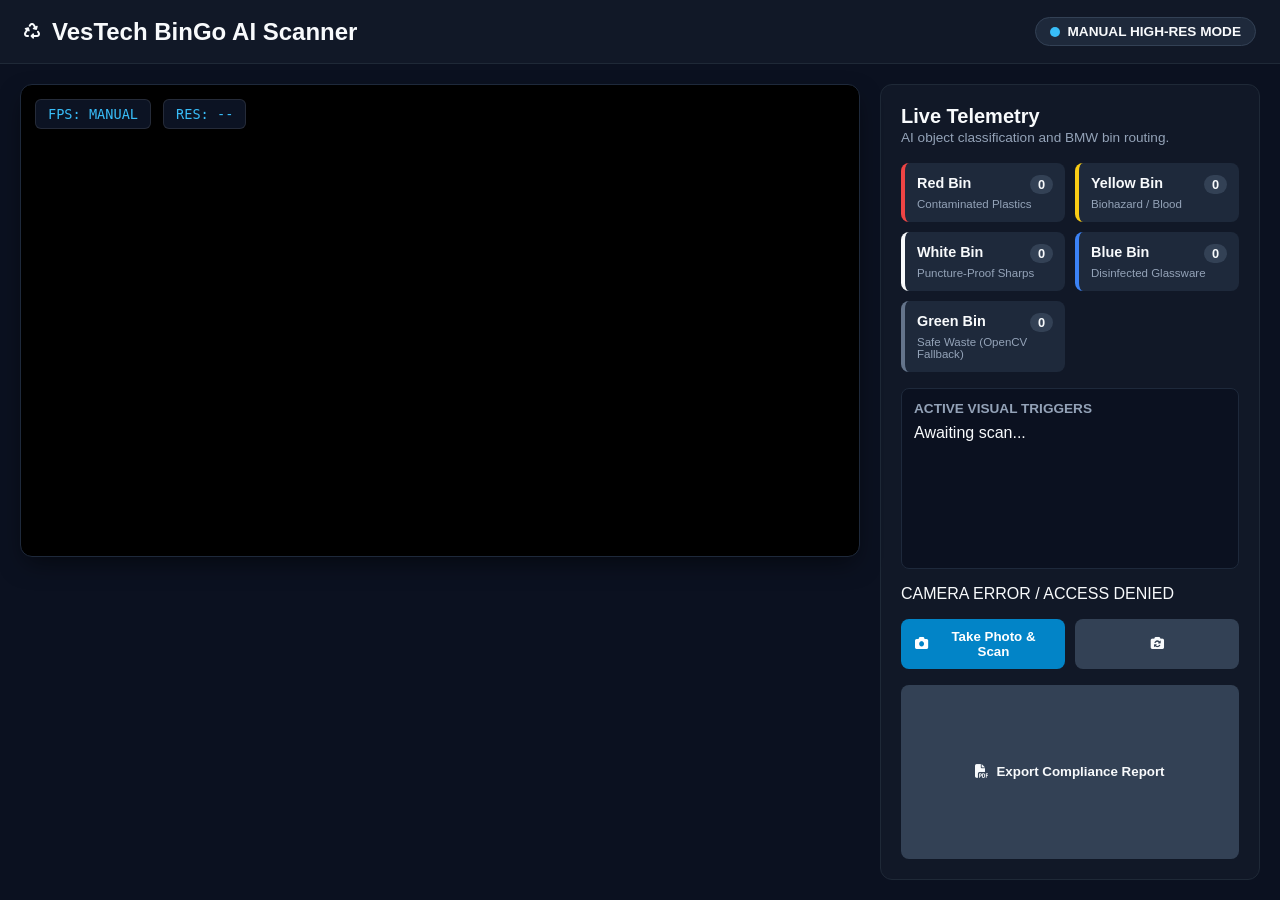
==== VesTech/camera.html @ 7eee7c7a "Update camera.html" ====
<!DOCTYPE html>
<html lang="en">
<head>
  <meta charset="UTF-8">
  <meta name="viewport" content="width=device-width, initial-scale=1.0">
  <title>VesTech BinGo | Smart Scanner</title>
  <link rel="stylesheet" href="camera.css">
  <link rel="stylesheet" href="https://cdnjs.cloudflare.com/ajax/libs/font-awesome/6.4.0/css/all.min.css">
</head>
<body>
  <header class="header">
    <div class="logo">
      <div class="logo-icon"><i class="fa-solid fa-recycle"></i></div>
      <h2>VesTech <strong>BinGo</strong> AI Scanner</h2>
    </div>
    <div class="cctv-status-badge">
      <div class="live-dot" style="background:#38bdf8;"></div>
      <span>MANUAL HIGH-RES MODE</span>
    </div>
  </header>

  <main class="cctv-container">
    <section class="video-stage">
      <video id="webcam" autoplay playsinline></video>
      <canvas id="cctv-overlay"></canvas>
      
      <!-- HUD Overlay -->
      <div class="hud-overlay">
        <div class="hud-top">
          <span class="hud-item" id="hud-fps">FPS: MANUAL</span>
          <span class="hud-item" id="hud-res">RES: --</span>
        </div>
      </div>

      <!-- Critical Sharps Alert -->
      <div id="sharps-alarm" class="sharps-alert hidden">
        <i class="fa-solid fa-triangle-exclamation"></i> SHARPS DETECTED - PROCEED WITH CAUTION
      </div>
    </section>

    <aside class="sidebar-panel">
      <div class="panel-header">
        <h2>Live Telemetry</h2>
        <p class="panel-desc">AI object classification and BMW bin routing.</p>
      </div>

      <!-- Bins Grid -->
      <div class="bin-grid">
        <div class="bin-card red">
          <div class="bin-header">
            <span><span class="dot" style="background:#ef4444;"></span> Red Bin</span>
            <span class="badge" id="count-red">0</span>
          </div>
          <small>Contaminated Plastics</small>
        </div>
        <div class="bin-card yellow">
          <div class="bin-header">
            <span><span class="dot" style="background:#facc15;"></span> Yellow Bin</span>
            <span class="badge" id="count-yellow">0</span>
          </div>
          <small>Biohazard / Blood</small>
        </div>
        <div class="bin-card white">
          <div class="bin-header">
            <span><span class="dot" style="background:#f8fafc;"></span> White Bin</span>
            <span class="badge" id="count-white">0</span>
          </div>
          <small>Puncture-Proof Sharps</small>
        </div>
        <div class="bin-card blue">
          <div class="bin-header">
            <span><span class="dot" style="background:#3b82f6;"></span> Blue Bin</span>
            <span class="badge" id="count-blue">0</span>
          </div>
          <small>Disinfected Glassware</small>
        </div>
        
        <!-- NEW: SAFE WASTE FALLBACK BIN -->
        <div class="bin-card green">
          <div class="bin-header">
            <span><span class="dot" style="background:#10b981;"></span> Green Bin</span>
            <span class="badge" id="count-green">0</span>
          </div>
          <small>Safe Waste (OpenCV Fallback)</small>
        </div>
      </div>

      <!-- Event Log -->
      <div class="event-log-box">
        <h3>Active Visual Triggers</h3>
        <ul id="detection-list">
          <li class="empty-state">Awaiting scan...</li>
        </ul>
      </div>

      <div id="status-text" class="status-message">CAMERA READY. CLICK BUTTON TO SCAN.</div>

      <!-- Controls -->
      <div class="control-actions">
        <button id="toggle-stream-btn" class="btn primary">
          <i class="fa-solid fa-camera"></i> Take Photo & Scan
        </button>
        <button id="switch-cam-btn" class="btn secondary" title="Flip Camera">
          <i class="fa-solid fa-camera-rotate"></i>
        </button>
      </div>
      
      <!-- Smart Feature: Audit Export -->
      <button onclick="window.print()" class="btn secondary print-btn">
        <i class="fa-solid fa-file-pdf"></i> Export Compliance Report
      </button>

    </aside>
  </main>
  
  <script src="camera.js"></script>
</body>
</html>
---- VesTech/camera.css ----
* {
  box-sizing: border-box;
  margin: 0;
  padding: 0;
  font-family: 'Segoe UI', Tahoma, Geneva, Verdana, sans-serif;
}

body {
  background-color: #0b1120;
  color: #f8fafc;
  min-height: 100vh;
  display: flex;
  flex-direction: column;
}

.header {
  height: 64px;
  background: #111827;
  display: flex;
  align-items: center;
  justify-content: space-between;
  padding: 0 24px;
  border-bottom: 1px solid #1f2937;
}

.logo {
  display: flex;
  align-items: center;
  gap: 12px;
}

.logo img {
  height: 38px;
  width: 38px;
  border-radius: 8px;
  object-fit: cover;
}

.cctv-status-badge {
  background: #1e293b;
  border: 1px solid #334155;
  padding: 6px 14px;
  border-radius: 9999px;
  font-size: 0.85rem;
  font-weight: 600;
  display: flex;
  align-items: center;
  gap: 8px;
}

.live-dot {
  width: 10px;
  height: 10px;
  background: #10b981;
  border-radius: 50%;
  animation: pulse 1.5s infinite;
}

@keyframes pulse {
  0% { transform: scale(0.95); opacity: 0.7; }
  50% { transform: scale(1.2); opacity: 1; }
  100% { transform: scale(0.95); opacity: 0.7; }
}

.nav a {
  color: #94a3b8;
  text-decoration: none;
  margin-left: 20px;
  font-weight: 500;
  transition: color 0.2s;
}

.nav a:hover {
  color: #38bdf8;
}

.cctv-container {
  display: grid;
  grid-template-columns: 1fr 380px;
  gap: 20px;
  padding: 20px;
  flex: 1;
}

.video-stage {
  position: relative;
  background: #000;
  border-radius: 12px;
  overflow: hidden;
  display: flex;
  align-items: center;
  justify-content: center;
  box-shadow: 0 10px 25px -5px rgba(0, 0, 0, 0.5);
  border: 1px solid #1e293b;
  aspect-ratio: 16 / 9;
  min-height: 320px;
}

#webcam {
  width: 100%;
  height: 100%;
  object-fit: contain;
}

#cctv-overlay {
  position: absolute;
  top: 0;
  left: 0;
  width: 100%;
  height: 100%;
  object-fit: contain;
  pointer-events: none;
}

.hud-overlay {
  position: absolute;
  top: 14px;
  left: 14px;
  right: 14px;
  display: flex;
  flex-direction: column;
  gap: 12px;
  pointer-events: none;
}

.hud-top {
  display: flex;
  gap: 12px;
  flex-wrap: wrap;
}

.hud-item {
  background: rgba(15, 23, 42, 0.85);
  backdrop-filter: blur(6px);
  padding: 6px 12px;
  border-radius: 6px;
  border: 1px solid rgba(255, 255, 255, 0.1);
  font-family: monospace;
  font-size: 0.85rem;
  color: #38bdf8;
}

.sharps-alert {
  background: rgba(220, 38, 38, 0.9);
  color: #fff;
  padding: 12px;
  border-radius: 8px;
  font-weight: 700;
  font-size: 0.95rem;
  text-align: center;
  box-shadow: 0 0 20px rgba(239, 68, 68, 0.6);
  animation: flashAlert 0.8s infinite alternate;
}

@keyframes flashAlert {
  from { opacity: 0.85; transform: scale(0.99); }
  to { opacity: 1; transform: scale(1.01); }
}

.hidden { display: none !important; }

.sidebar-panel {
  background: #111827;
  border: 1px solid #1f2937;
  border-radius: 12px;
  padding: 20px;
  display: flex;
  flex-direction: column;
  gap: 16px;
}

.sidebar-panel h2 {
  font-size: 1.25rem;
}

.panel-desc {
  color: #94a3b8;
  font-size: 0.85rem;
  line-height: 1.4;
}

.bin-grid {
  display: grid;
  grid-template-columns: 1fr 1fr;
  gap: 10px;
}

.bin-card {
  padding: 12px;
  border-radius: 8px;
  background: #1e293b;
  border-left: 4px solid #64748b;
}

.bin-card.red { border-left-color: #ef4444; }
.bin-card.yellow { border-left-color: #facc15; }
.bin-card.white { border-left-color: #f8fafc; }
.bin-card.blue { border-left-color: #3b82f6; }

.bin-header {
  display: flex;
  justify-content: space-between;
  font-weight: 700;
  font-size: 0.9rem;
}

.badge {
  background: #334155;
  padding: 2px 8px;
  border-radius: 12px;
  font-size: 0.8rem;
}

.bin-card small {
  display: block;
  margin-top: 4px;
  font-size: 0.72rem;
  color: #94a3b8;
}

.event-log-box {
  flex: 1;
  background: #0b1120;
  border: 1px solid #1e293b;
  border-radius: 8px;
  padding: 12px;
  overflow-y: auto;
  min-height: 180px;
  max-height: 240px;
}

.event-log-box h3 {
  font-size: 0.85rem;
  color: #94a3b8;
  margin-bottom: 8px;
  text-transform: uppercase;
}

#detection-list {
  list-style: none;
  display: flex;
  flex-direction: column;
  gap: 8px;
}

.log-entry {
  background: #1e293b;
  padding: 8px 10px;
  border-radius: 6px;
  font-size: 0.8rem;
  display: flex;
  justify-content: space-between;
}

.control-actions {
  display: flex;
  gap: 10px;
}

.btn {
  flex: 1;
  padding: 10px 14px;
  border: none;
  border-radius: 8px;
  font-weight: 600;
  cursor: pointer;
  display: flex;
  align-items: center;
  justify-content: center;
  gap: 8px;
}

.btn.primary { background: #0284c7; color: #fff; }
.btn.primary:hover { background: #0369a1; }
.btn.secondary { background: #334155; color: #f8fafc; }
.btn.secondary:hover { background: #475569; }

@media (max-width: 900px) {
  .cctv-container { grid-template-columns: 1fr; }
}
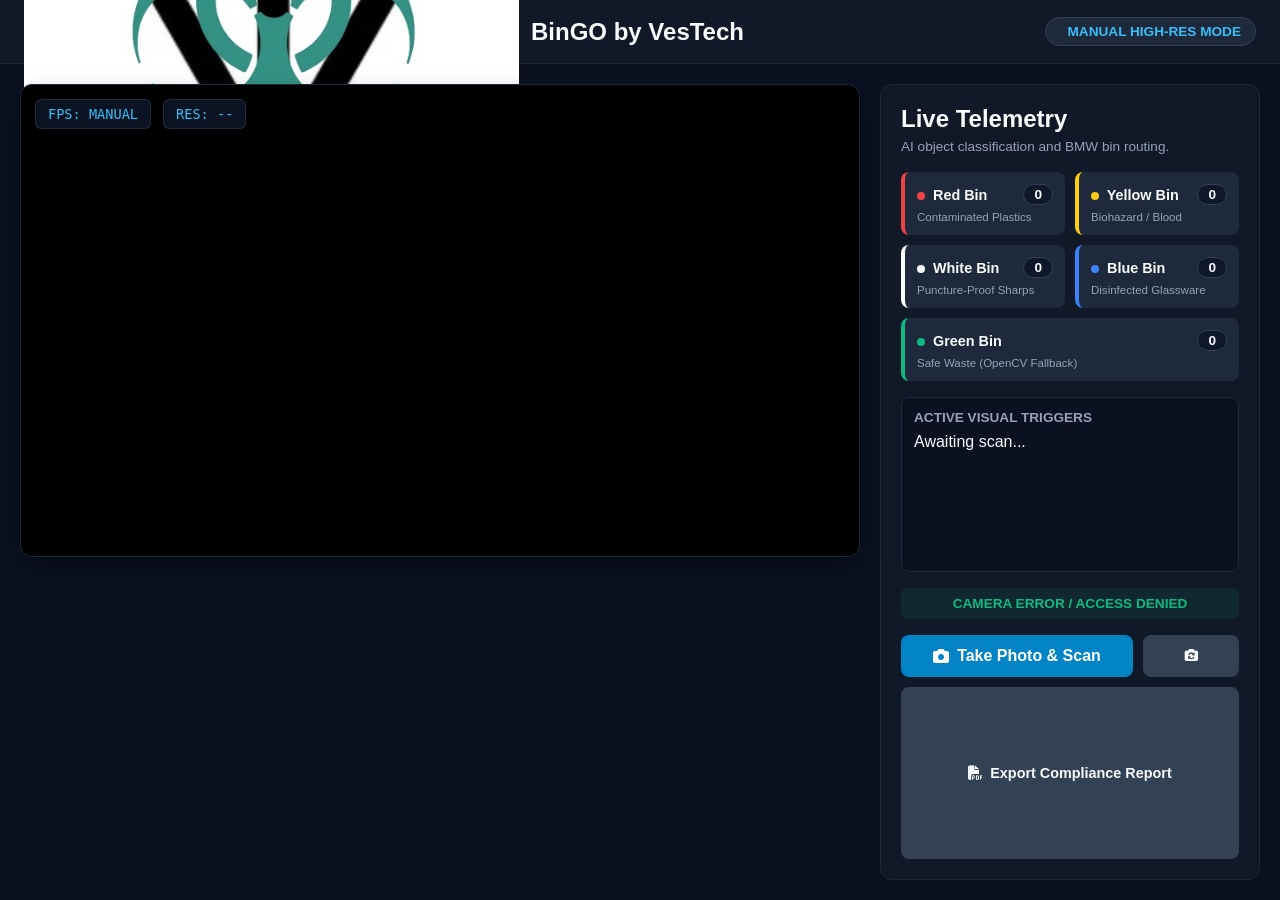
==== commit 164c3455: "Update camera.html" ====
--- a/VesTech/camera.html
+++ b/VesTech/camera.html
@@ -10,8 +10,9 @@
 <body>
   <header class="header">
     <div class="logo">
-      <div class="logo-icon"><i class="fa-solid fa-recycle"></i></div>
-      <h2>VesTech <strong>BinGo</strong> AI Scanner</h2>
+      <!-- Replaced the icon with your actual logo image -->
+      <img src="Vestech_logo.jpeg" alt="VesTech Logo" class="logo-img">
+      <h2><strong>BinGO</strong> by VesTech</h2>
     </div>
     <div class="cctv-status-badge">
       <div class="live-dot" style="background:#38bdf8;"></div>
--- a/VesTech/camera.css
+++ b/VesTech/camera.css
@@ -29,11 +29,16 @@
   gap: 12px;
 }
 
-.logo img {
-  height: 38px;
-  width: 38px;
-  border-radius: 8px;
-  object-fit: cover;
+.logo-icon {
+  height: 34px;
+  width: 34px;
+  background: #10b981;
+  color: #0b1120;
+  border-radius: 8px;
+  display: flex;
+  align-items: center;
+  justify-content: center;
+  font-size: 1.2rem;
 }
 
 .cctv-status-badge {
@@ -46,31 +51,6 @@
   display: flex;
   align-items: center;
   gap: 8px;
-}
-
-.live-dot {
-  width: 10px;
-  height: 10px;
-  background: #10b981;
-  border-radius: 50%;
-  animation: pulse 1.5s infinite;
-}
-
-@keyframes pulse {
-  0% { transform: scale(0.95); opacity: 0.7; }
-  50% { transform: scale(1.2); opacity: 1; }
-  100% { transform: scale(0.95); opacity: 0.7; }
-}
-
-.nav a {
-  color: #94a3b8;
-  text-decoration: none;
-  margin-left: 20px;
-  font-weight: 500;
-  transition: color 0.2s;
-}
-
-.nav a:hover {
   color: #38bdf8;
 }
 
@@ -169,14 +149,11 @@
   gap: 16px;
 }
 
-.sidebar-panel h2 {
-  font-size: 1.25rem;
-}
-
 .panel-desc {
   color: #94a3b8;
   font-size: 0.85rem;
   line-height: 1.4;
+  margin-top: 4px;
 }
 
 .bin-grid {
@@ -196,24 +173,38 @@
 .bin-card.yellow { border-left-color: #facc15; }
 .bin-card.white { border-left-color: #f8fafc; }
 .bin-card.blue { border-left-color: #3b82f6; }
+.bin-card.green { 
+  border-left-color: #10b981; 
+  grid-column: 1 / -1; /* Spans full width */
+}
 
 .bin-header {
   display: flex;
   justify-content: space-between;
+  align-items: center;
   font-weight: 700;
   font-size: 0.9rem;
 }
 
+.dot {
+  display: inline-block;
+  width: 8px;
+  height: 8px;
+  border-radius: 50%;
+  margin-right: 4px;
+}
+
 .badge {
-  background: #334155;
-  padding: 2px 8px;
+  background: #0f172a;
+  padding: 2px 10px;
   border-radius: 12px;
-  font-size: 0.8rem;
+  font-size: 0.85rem;
+  border: 1px solid #334155;
 }
 
 .bin-card small {
   display: block;
-  margin-top: 4px;
+  margin-top: 6px;
   font-size: 0.72rem;
   color: #94a3b8;
 }
@@ -225,8 +216,8 @@
   border-radius: 8px;
   padding: 12px;
   overflow-y: auto;
-  min-height: 180px;
-  max-height: 240px;
+  min-height: 140px;
+  max-height: 180px;
 }
 
 .event-log-box h3 {
@@ -247,19 +238,28 @@
   background: #1e293b;
   padding: 8px 10px;
   border-radius: 6px;
-  font-size: 0.8rem;
+  font-size: 0.85rem;
   display: flex;
   justify-content: space-between;
 }
 
+.status-message {
+  text-align: center;
+  font-size: 0.85rem;
+  color: #10b981;
+  font-weight: 600;
+  background: rgba(16, 185, 129, 0.1);
+  padding: 8px;
+  border-radius: 6px;
+}
+
 .control-actions {
   display: flex;
   gap: 10px;
 }
 
 .btn {
-  flex: 1;
-  padding: 10px 14px;
+  padding: 12px 14px;
   border: none;
   border-radius: 8px;
   font-weight: 600;
@@ -268,12 +268,40 @@
   align-items: center;
   justify-content: center;
   gap: 8px;
-}
-
-.btn.primary { background: #0284c7; color: #fff; }
-.btn.primary:hover { background: #0369a1; }
-.btn.secondary { background: #334155; color: #f8fafc; }
+  transition: all 0.2s;
+}
+
+.btn.primary { 
+  flex: 3;
+  background: #0284c7; 
+  color: #fff; 
+  font-size: 1rem;
+}
+.btn.primary:hover:not(:disabled) { background: #0369a1; }
+.btn.primary:disabled { background: #475569; cursor: not-allowed; opacity: 0.7; }
+
+.btn.secondary { 
+  flex: 1;
+  background: #334155; 
+  color: #f8fafc; 
+}
 .btn.secondary:hover { background: #475569; }
+
+.print-btn {
+  margin-top: -6px;
+  width: 100%;
+  font-size: 0.9rem;
+}
+
+/* Hide UI elements during PDF Print Export */
+@media print {
+  .header, .video-stage, .control-actions, .print-btn, .status-message {
+    display: none !important;
+  }
+  body { background: #fff; color: #000; }
+  .sidebar-panel { border: none; }
+  .bin-card { border: 1px solid #ccc; break-inside: avoid; }
+}
 
 @media (max-width: 900px) {
   .cctv-container { grid-template-columns: 1fr; }
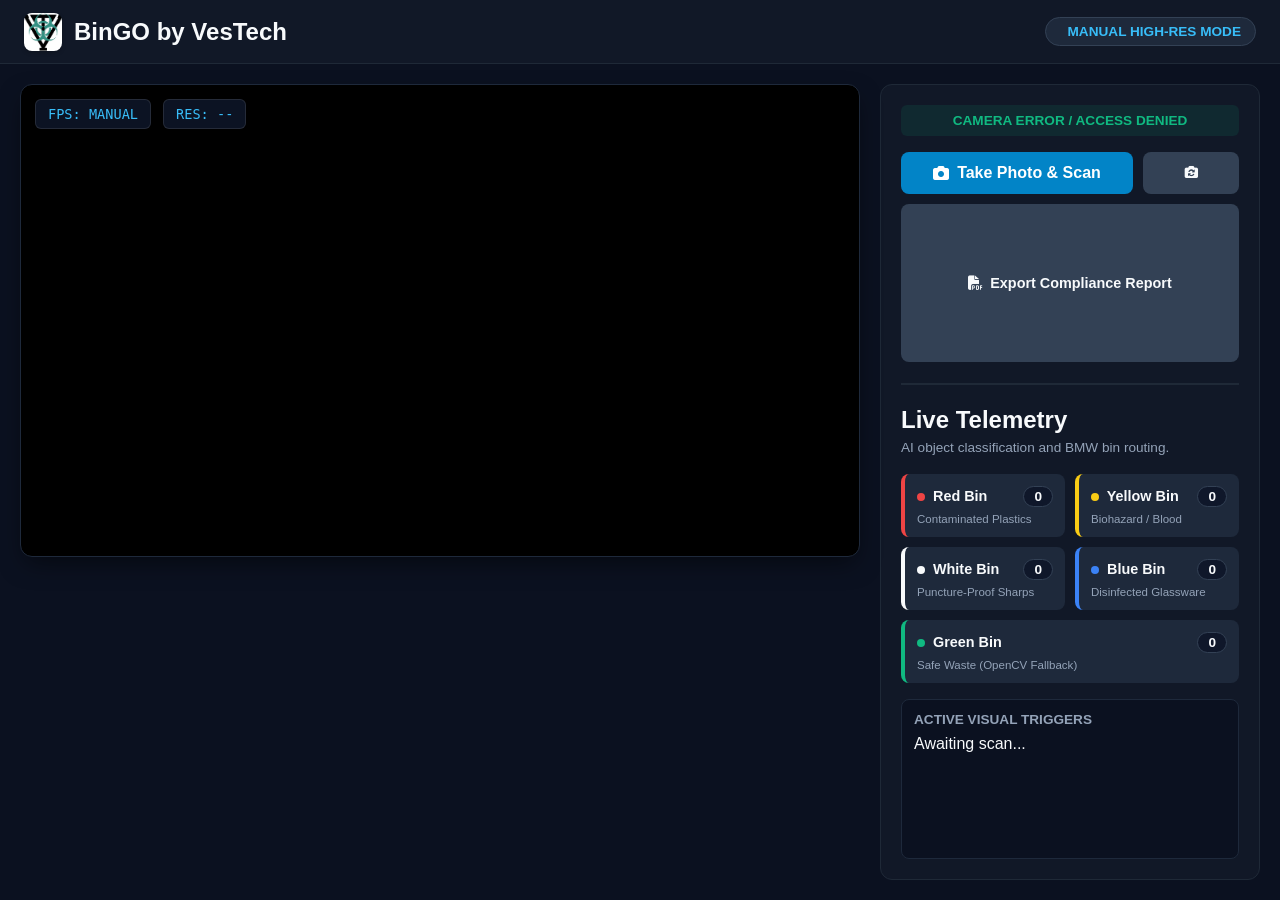
==== commit bdc91a81: "Update camera.html" ====
--- a/VesTech/camera.html
+++ b/VesTech/camera.html
@@ -39,7 +39,26 @@
       </div>
     </section>
 
-    <aside class="sidebar-panel">
+   <aside class="sidebar-panel">
+      
+      <!-- CONTROLS MOVED TO TOP -->
+      <div id="status-text" class="status-message">CAMERA READY. CLICK BUTTON TO SCAN.</div>
+
+      <div class="control-actions">
+        <button id="toggle-stream-btn" class="btn primary">
+          <i class="fa-solid fa-camera"></i> Take Photo & Scan
+        </button>
+        <button id="switch-cam-btn" class="btn secondary" title="Flip Camera">
+          <i class="fa-solid fa-camera-rotate"></i>
+        </button>
+      </div>
+      
+      <button onclick="window.print()" class="btn secondary print-btn">
+        <i class="fa-solid fa-file-pdf"></i> Export Compliance Report
+      </button>
+
+      <hr style="border: 1px solid #1f2937; margin: 5px 0;">
+
       <div class="panel-header">
         <h2>Live Telemetry</h2>
         <p class="panel-desc">AI object classification and BMW bin routing.</p>
@@ -75,8 +94,6 @@
           </div>
           <small>Disinfected Glassware</small>
         </div>
-        
-        <!-- NEW: SAFE WASTE FALLBACK BIN -->
         <div class="bin-card green">
           <div class="bin-header">
             <span><span class="dot" style="background:#10b981;"></span> Green Bin</span>
@@ -93,24 +110,6 @@
           <li class="empty-state">Awaiting scan...</li>
         </ul>
       </div>
-
-      <div id="status-text" class="status-message">CAMERA READY. CLICK BUTTON TO SCAN.</div>
-
-      <!-- Controls -->
-      <div class="control-actions">
-        <button id="toggle-stream-btn" class="btn primary">
-          <i class="fa-solid fa-camera"></i> Take Photo & Scan
-        </button>
-        <button id="switch-cam-btn" class="btn secondary" title="Flip Camera">
-          <i class="fa-solid fa-camera-rotate"></i>
-        </button>
-      </div>
-      
-      <!-- Smart Feature: Audit Export -->
-      <button onclick="window.print()" class="btn secondary print-btn">
-        <i class="fa-solid fa-file-pdf"></i> Export Compliance Report
-      </button>
-
     </aside>
   </main>
   
--- a/VesTech/camera.css
+++ b/VesTech/camera.css
@@ -29,16 +29,12 @@
   gap: 12px;
 }
 
-.logo-icon {
-  height: 34px;
-  width: 34px;
-  background: #10b981;
-  color: #0b1120;
-  border-radius: 8px;
-  display: flex;
-  align-items: center;
-  justify-content: center;
-  font-size: 1.2rem;
+.logo-img {
+  height: 38px;
+  width: 38px;
+  border-radius: 8px;
+  object-fit: cover;
+  box-shadow: 0 2px 4px rgba(0, 0, 0, 0.2); /* Gives the logo a nice subtle pop */
 }
 
 .cctv-status-badge {
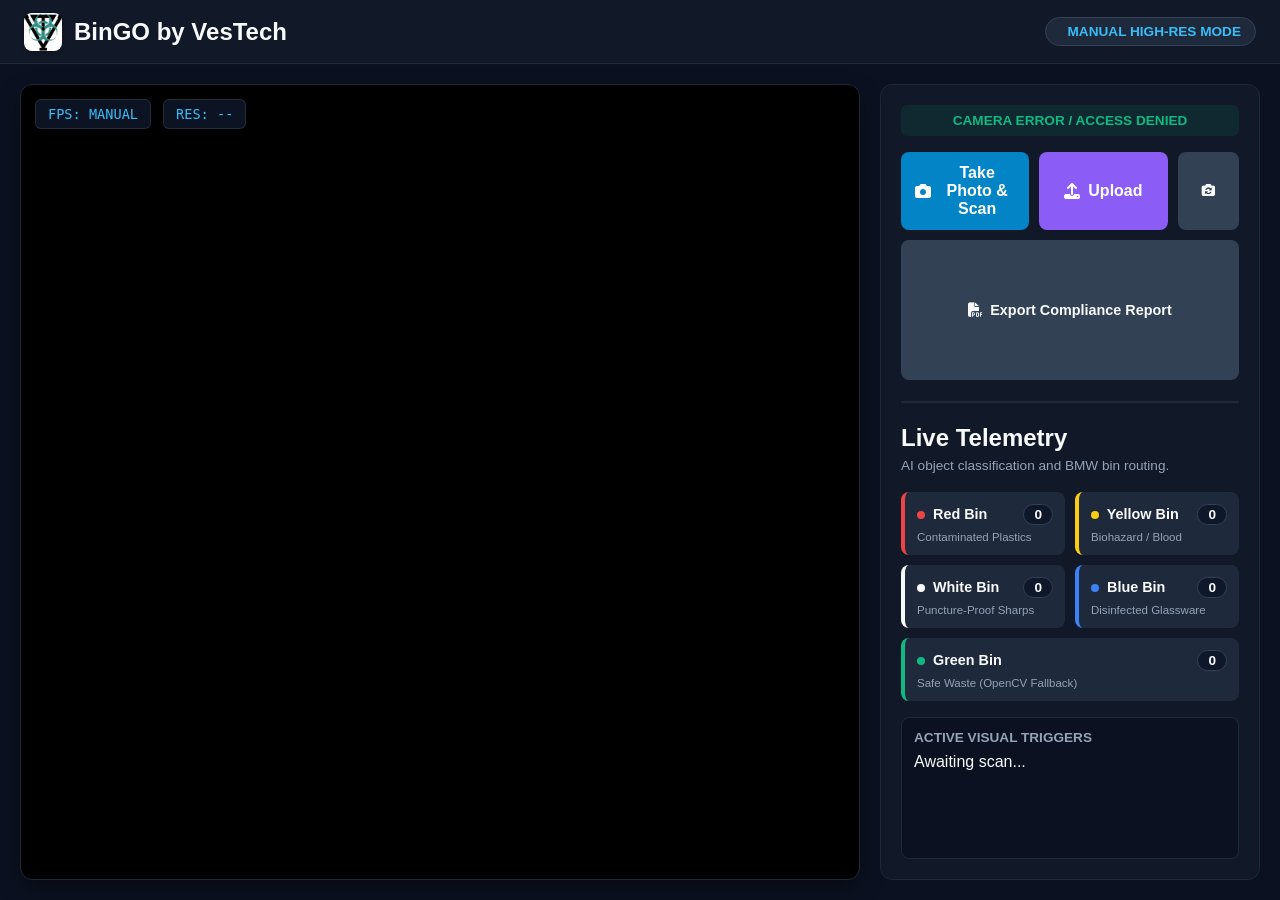
==== commit a76ef800: "Update camera.html" ====
--- a/VesTech/camera.html
+++ b/VesTech/camera.html
@@ -10,7 +10,6 @@
 <body>
   <header class="header">
     <div class="logo">
-      <!-- Replaced the icon with your actual logo image -->
       <img src="Vestech_logo.jpeg" alt="VesTech Logo" class="logo-img">
       <h2><strong>BinGO</strong> by VesTech</h2>
     </div>
@@ -22,7 +21,11 @@
 
   <main class="cctv-container">
     <section class="video-stage">
+      <!-- Webcam Video -->
       <video id="webcam" autoplay playsinline></video>
+      <!-- Uploaded Image Preview -->
+      <img id="uploaded-preview" class="hidden" alt="Uploaded Image">
+      <!-- Bounding Box Canvas -->
       <canvas id="cctv-overlay"></canvas>
       
       <!-- HUD Overlay -->
@@ -39,15 +42,21 @@
       </div>
     </section>
 
-   <aside class="sidebar-panel">
-      
+    <aside class="sidebar-panel">
       <!-- CONTROLS MOVED TO TOP -->
-      <div id="status-text" class="status-message">CAMERA READY. CLICK BUTTON TO SCAN.</div>
+      <div id="status-text" class="status-message">CAMERA READY. CLICK SCAN OR UPLOAD.</div>
 
       <div class="control-actions">
         <button id="toggle-stream-btn" class="btn primary">
-          <i class="fa-solid fa-camera"></i> Take Photo & Scan
+          <i class="fa-solid fa-camera"></i> Scan
         </button>
+        
+        <!-- NEW UPLOAD BUTTON -->
+        <button id="upload-btn" class="btn primary" style="background: #8b5cf6;">
+          <i class="fa-solid fa-upload"></i> Upload
+        </button>
+        <input type="file" id="file-upload" accept="image/*" class="hidden">
+
         <button id="switch-cam-btn" class="btn secondary" title="Flip Camera">
           <i class="fa-solid fa-camera-rotate"></i>
         </button>
--- a/VesTech/camera.css
+++ b/VesTech/camera.css
@@ -68,10 +68,14 @@
   justify-content: center;
   box-shadow: 0 10px 25px -5px rgba(0, 0, 0, 0.5);
   border: 1px solid #1e293b;
-  aspect-ratio: 16 / 9;
-  min-height: 320px;
-}
-
+  min-height: 400px;
+}
+
+@media (max-width: 900px) {
+  .video-stage {
+    min-height: 60vh; /* Takes up 60% of the phone screen */
+  }
+}
 #webcam {
   width: 100%;
   height: 100%;
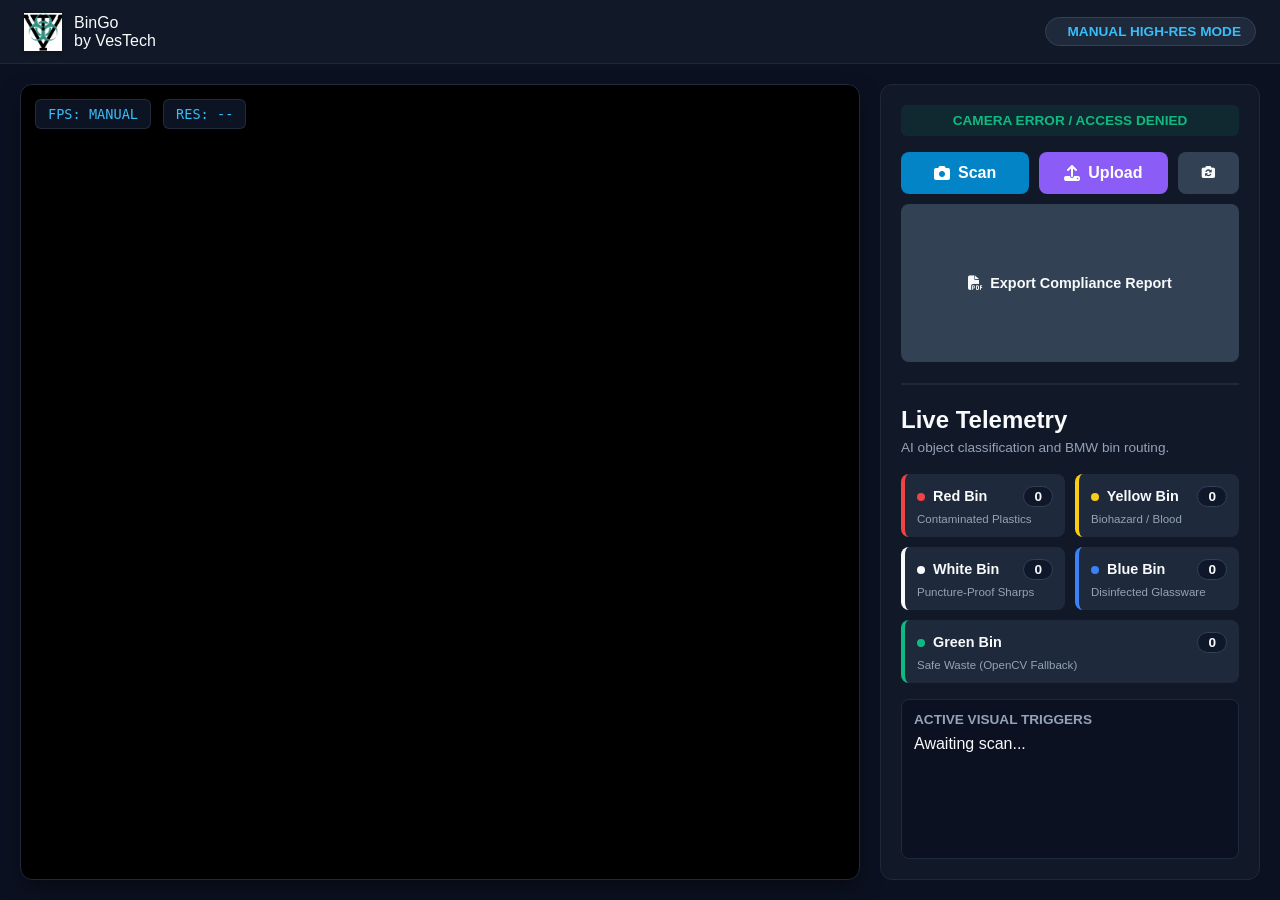
==== commit 27fc7a06: "Update camera.html" ====
--- a/VesTech/camera.html
+++ b/VesTech/camera.html
@@ -11,7 +11,10 @@
   <header class="header">
     <div class="logo">
       <img src="Vestech_logo.jpeg" alt="VesTech Logo" class="logo-img">
-      <h2><strong>BinGO</strong> by VesTech</h2>
+      <div class="brand-text">
+        <div class="brand-title">BinGo</div>
+        <div class="brand-subtitle">by VesTech</div>
+      </div>
     </div>
     <div class="cctv-status-badge">
       <div class="live-dot" style="background:#38bdf8;"></div>
--- a/VesTech/camera.css
+++ b/VesTech/camera.css
@@ -32,7 +32,7 @@
 .logo-img {
   height: 38px;
   width: 38px;
-  border-radius: 8px;
+  border-radius: 0;
   object-fit: cover;
   box-shadow: 0 2px 4px rgba(0, 0, 0, 0.2); /* Gives the logo a nice subtle pop */
 }
@@ -306,3 +306,11 @@
 @media (max-width: 900px) {
   .cctv-container { grid-template-columns: 1fr; }
 }
+#uploaded-preview {
+  width: 100%;
+  height: 100%;
+  object-fit: contain;
+  position: absolute;
+  top: 0;
+  left: 0;
+}
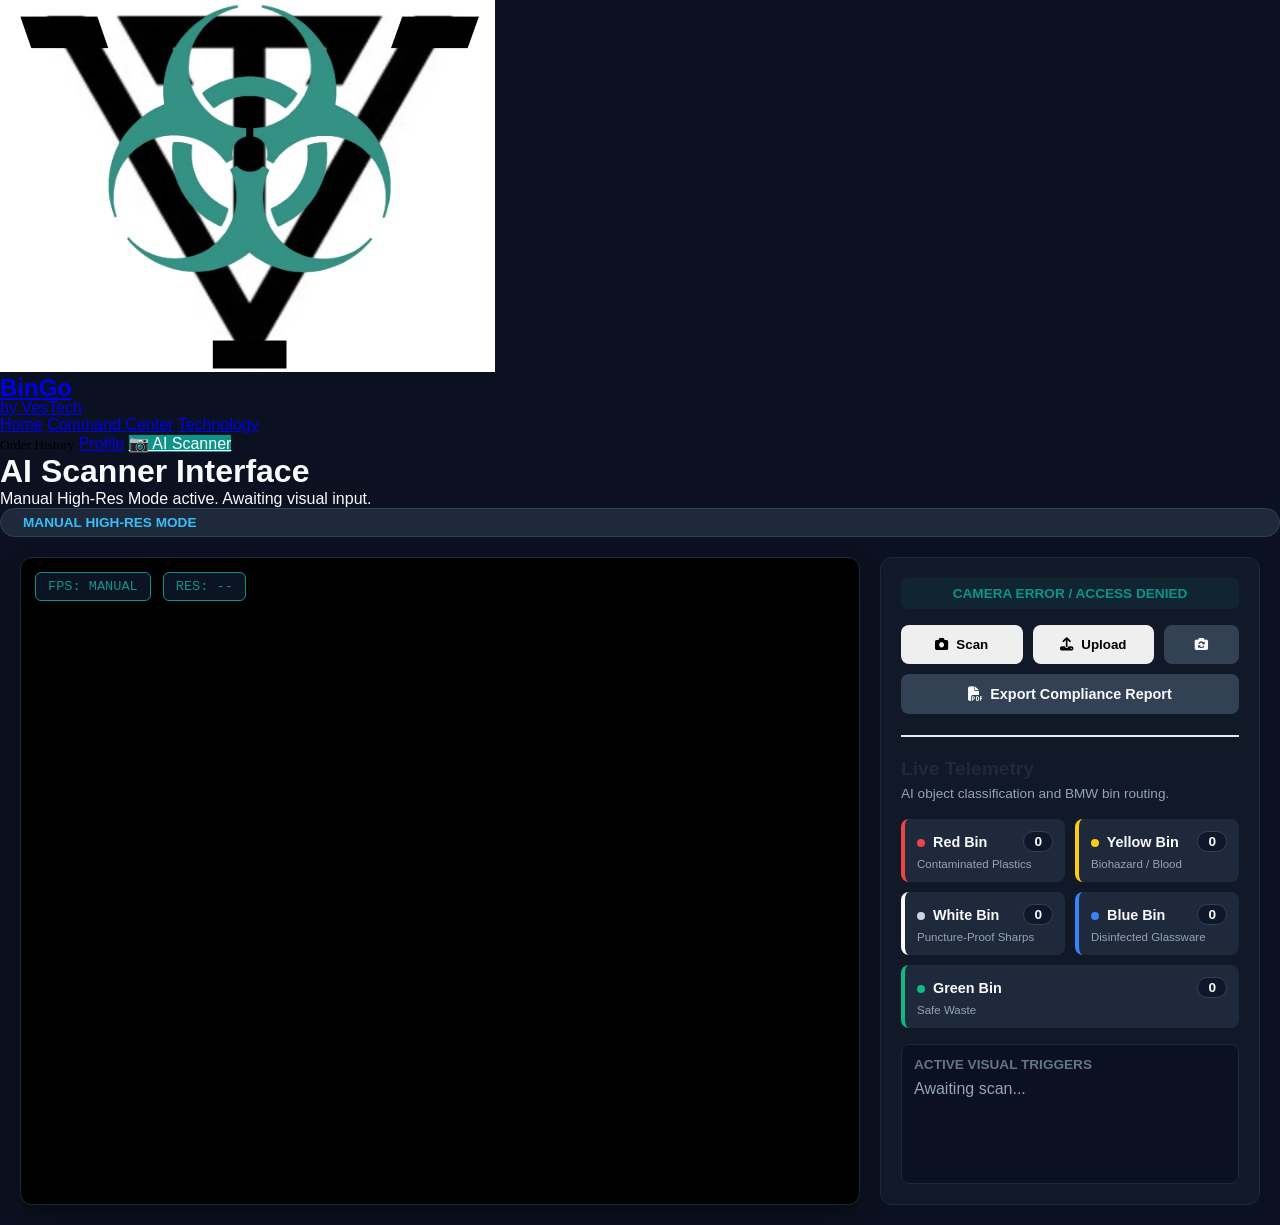
==== commit f9b15be2: "Update camera.html" ====
--- a/VesTech/camera.html
+++ b/VesTech/camera.html
@@ -8,19 +8,38 @@
   <link rel="stylesheet" href="https://cdnjs.cloudflare.com/ajax/libs/font-awesome/6.4.0/css/all.min.css">
 </head>
 <body>
-  <header class="header">
-    <div class="logo">
-      <img src="Vestech_logo.jpeg" alt="VesTech Logo" class="logo-img">
-      <div class="brand-text">
-        <div class="brand-title">BinGo</div>
-        <div class="brand-subtitle">by VesTech</div>
+  <!-- REPLACED HEADER WITH DASHBOARD NAVBAR -->
+  <nav class="navbar">
+      <a href="index.html" class="brand-section">
+          <img src="Vestech_logo.jpeg" alt="VesTech Logo" class="brand-logo">
+          <div class="brand-text">
+              <h2>BinGo</h2>
+              <p>by VesTech</p>
+          </div>
+      </a>
+      <div class="nav-links">
+          <a href="index.html">Home</a>
+          <a href="dashboard.html">Command Center</a>
+          <a href="technology.html">Technology</a>
       </div>
+      <div class="auth-group">
+          <button id="historyBtn" class="text-link" style="background:none; border:none; cursor:pointer; font-family:'Inter';">Order History</button>
+          <a href="profile_edit.html" class="text-link">Profile</a>
+          <!-- AI Scanner is highlighted here -->
+          <a href="camera.html" class="btn-teal" style="background:#0d9488; color:white;">📷 AI Scanner</a>
+      </div>
+  </nav>
+
+  <div class="cctv-header-banner">
+    <div class="banner-text">
+      <h1>AI Scanner Interface</h1>
+      <p>Manual High-Res Mode active. Awaiting visual input.</p>
     </div>
     <div class="cctv-status-badge">
-      <div class="live-dot" style="background:#38bdf8;"></div>
+      <div class="live-dot" style="background:#34d399;"></div>
       <span>MANUAL HIGH-RES MODE</span>
     </div>
-  </header>
+  </div>
 
   <main class="cctv-container">
     <section class="video-stage">
@@ -34,8 +53,9 @@
       <!-- HUD Overlay -->
       <div class="hud-overlay">
         <div class="hud-top">
-          <span class="hud-item" id="hud-fps">FPS: MANUAL</span>
-          <span class="hud-item" id="hud-res">RES: --</span>
+          <!-- Changed text color to teal -->
+          <span class="hud-item" id="hud-fps" style="color: #0d9488; border-color: #0d9488;">FPS: MANUAL</span>
+          <span class="hud-item" id="hud-res" style="color: #0d9488; border-color: #0d9488;">RES: --</span>
         </div>
       </div>
 
@@ -47,20 +67,21 @@
 
     <aside class="sidebar-panel">
       <!-- CONTROLS MOVED TO TOP -->
-      <div id="status-text" class="status-message">CAMERA READY. CLICK SCAN OR UPLOAD.</div>
+      <!-- Changed text color to teal -->
+      <div id="status-text" class="status-message" style="color: #0d9488; background: rgba(13, 148, 136, 0.1);">CAMERA READY. CLICK SCAN OR UPLOAD.</div>
 
       <div class="control-actions">
-        <button id="toggle-stream-btn" class="btn primary">
+        <!-- Changed buttons to match dashboard style -->
+        <button id="toggle-stream-btn" class="btn btn-teal" style="flex: 2;">
           <i class="fa-solid fa-camera"></i> Scan
         </button>
         
-        <!-- NEW UPLOAD BUTTON -->
-        <button id="upload-btn" class="btn primary" style="background: #8b5cf6;">
+        <button id="upload-btn" class="btn btn-outline" style="flex: 2;">
           <i class="fa-solid fa-upload"></i> Upload
         </button>
         <input type="file" id="file-upload" accept="image/*" class="hidden">
 
-        <button id="switch-cam-btn" class="btn secondary" title="Flip Camera">
+        <button id="switch-cam-btn" class="btn secondary" title="Flip Camera" style="flex: 1;">
           <i class="fa-solid fa-camera-rotate"></i>
         </button>
       </div>
@@ -69,10 +90,10 @@
         <i class="fa-solid fa-file-pdf"></i> Export Compliance Report
       </button>
 
-      <hr style="border: 1px solid #1f2937; margin: 5px 0;">
+      <hr style="border: 1px solid #e2e8f0; margin: 5px 0;">
 
       <div class="panel-header">
-        <h2>Live Telemetry</h2>
+        <h2 style="color: #1e293b; font-size: 1.2rem;">Live Telemetry</h2>
         <p class="panel-desc">AI object classification and BMW bin routing.</p>
       </div>
 
@@ -80,46 +101,46 @@
       <div class="bin-grid">
         <div class="bin-card red">
           <div class="bin-header">
-            <span><span class="dot" style="background:#ef4444;"></span> Red Bin</span>
+            <span><span class="dot" style="background:#ef4444; box-shadow:none;"></span> Red Bin</span>
             <span class="badge" id="count-red">0</span>
           </div>
           <small>Contaminated Plastics</small>
         </div>
         <div class="bin-card yellow">
           <div class="bin-header">
-            <span><span class="dot" style="background:#facc15;"></span> Yellow Bin</span>
+            <span><span class="dot" style="background:#facc15; box-shadow:none;"></span> Yellow Bin</span>
             <span class="badge" id="count-yellow">0</span>
           </div>
           <small>Biohazard / Blood</small>
         </div>
         <div class="bin-card white">
           <div class="bin-header">
-            <span><span class="dot" style="background:#f8fafc;"></span> White Bin</span>
+            <span><span class="dot" style="background:#cbd5e1; box-shadow:none;"></span> White Bin</span>
             <span class="badge" id="count-white">0</span>
           </div>
           <small>Puncture-Proof Sharps</small>
         </div>
         <div class="bin-card blue">
           <div class="bin-header">
-            <span><span class="dot" style="background:#3b82f6;"></span> Blue Bin</span>
+            <span><span class="dot" style="background:#3b82f6; box-shadow:none;"></span> Blue Bin</span>
             <span class="badge" id="count-blue">0</span>
           </div>
           <small>Disinfected Glassware</small>
         </div>
         <div class="bin-card green">
           <div class="bin-header">
-            <span><span class="dot" style="background:#10b981;"></span> Green Bin</span>
+            <span><span class="dot" style="background:#10b981; box-shadow:none;"></span> Green Bin</span>
             <span class="badge" id="count-green">0</span>
           </div>
-          <small>Safe Waste (OpenCV Fallback)</small>
+          <small>Safe Waste</small>
         </div>
       </div>
 
       <!-- Event Log -->
       <div class="event-log-box">
-        <h3>Active Visual Triggers</h3>
+        <h3 style="color: #64748b;">Active Visual Triggers</h3>
         <ul id="detection-list">
-          <li class="empty-state">Awaiting scan...</li>
+          <li class="empty-state" style="color: #94a3b8;">Awaiting scan...</li>
         </ul>
       </div>
     </aside>
--- a/VesTech/camera.css
+++ b/VesTech/camera.css
@@ -314,3 +314,23 @@
   top: 0;
   left: 0;
 }
+.brand-text {
+  display: flex;
+  flex-direction: column;
+  justify-content: center;
+  line-height: 1; /* Keeps the words stacked tightly together */
+}
+
+.brand-title {
+  font-size: 1.4rem;
+  font-weight: 800; /* Makes it thick and bold */
+  color: #0d9488; /* The teal/green color from correct.png */
+  letter-spacing: -0.5px;
+}
+
+.brand-subtitle {
+  font-size: 0.85rem;
+  font-weight: 500;
+  color: #94a3b8; /* A clean slate gray that fits your dark theme */
+  margin-top: 2px;
+}
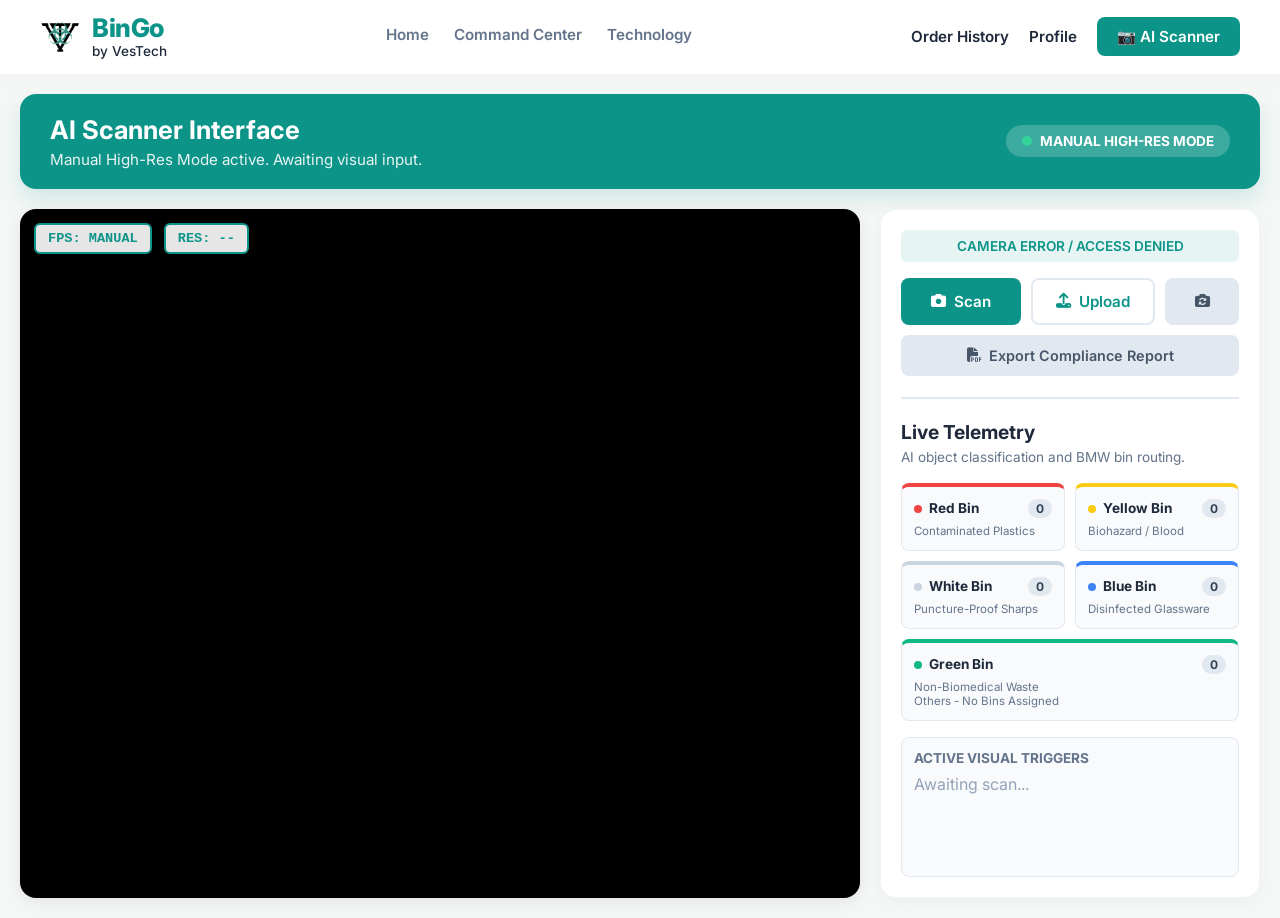
==== commit afc31ebd: "Update camera.html" ====
--- a/VesTech/camera.html
+++ b/VesTech/camera.html
@@ -132,7 +132,7 @@
             <span><span class="dot" style="background:#10b981; box-shadow:none;"></span> Green Bin</span>
             <span class="badge" id="count-green">0</span>
           </div>
-          <small>Safe Waste</small>
+          <small>Non-Biomedical Waste<br>Others - No Bins Assigned</small>
         </div>
       </div>
 
--- a/VesTech/camera.css
+++ b/VesTech/camera.css
@@ -1,54 +1,70 @@
+@import url('https://fonts.googleapis.com/css2?family=Inter:wght@400;600;700;800&display=swap');
+
 * {
   box-sizing: border-box;
   margin: 0;
   padding: 0;
-  font-family: 'Segoe UI', Tahoma, Geneva, Verdana, sans-serif;
+  font-family: 'Inter', sans-serif;
 }
 
 body {
-  background-color: #0b1120;
-  color: #f8fafc;
+  background-color: #f4f7f6; /* Dashboard light background */
+  color: #1e293b;
   min-height: 100vh;
   display: flex;
   flex-direction: column;
 }
 
-.header {
-  height: 64px;
-  background: #111827;
-  display: flex;
-  align-items: center;
+/* NAVBAR STYLES (Copied exactly from dashboard) */
+.navbar { display: flex; justify-content: space-between; align-items: center; padding: 15px 40px; background: #ffffff; box-shadow: 0 2px 10px rgba(0,0,0,0.03); }
+.brand-section { display: flex; align-items: center; gap: 12px; text-decoration: none; }
+.brand-logo { width: 40px; height: 40px; object-fit: contain; border-radius: 0; }
+.brand-text { display: flex; flex-direction: column; align-items: flex-start; justify-content: center; }
+.brand-text h2 { font-size: 1.6rem; font-weight: 800; color: #0d9488; margin: 0; line-height: 1; letter-spacing: -0.5px;}
+.brand-text p { font-size: 0.85rem; color: #1e293b; font-weight: 500; margin: 0; margin-top: 2px;}
+.nav-links { display: flex; gap: 25px; }
+.nav-links a { text-decoration: none; color: #64748b; font-weight: 600; font-size: 0.95rem; padding-bottom: 5px; }
+.auth-group { display: flex; align-items: center; gap: 20px; }
+.text-link { text-decoration: none; color: #1e293b; font-weight: 600; font-size: 0.95rem; }
+.btn-teal { background: #0d9488; color: white; padding: 10px 20px; border-radius: 8px; text-decoration: none; font-weight: 600; font-size: 0.95rem; border: none; cursor: pointer; transition: 0.2s;}
+.btn-teal:hover { background: #0f766e; }
+
+/* Dashboard Teal Banner matching */
+.cctv-header-banner {
+  background: #0d9488;
+  color: white;
+  padding: 20px 30px;
+  border-radius: 16px;
+  display: flex;
   justify-content: space-between;
-  padding: 0 24px;
-  border-bottom: 1px solid #1f2937;
-}
-
-.logo {
-  display: flex;
-  align-items: center;
-  gap: 12px;
-}
-
-.logo-img {
-  height: 38px;
-  width: 38px;
-  border-radius: 0;
-  object-fit: cover;
-  box-shadow: 0 2px 4px rgba(0, 0, 0, 0.2); /* Gives the logo a nice subtle pop */
-}
+  align-items: center;
+  margin: 20px 20px 0 20px;
+  box-shadow: 0 10px 20px rgba(13, 148, 136, 0.15);
+}
+
+.banner-text h1 { font-size: 1.6rem; font-weight: 700; margin-bottom: 5px; }
+.banner-text p { font-size: 0.95rem; opacity: 0.9; }
 
 .cctv-status-badge {
-  background: #1e293b;
-  border: 1px solid #334155;
-  padding: 6px 14px;
-  border-radius: 9999px;
-  font-size: 0.85rem;
-  font-weight: 600;
+  background: rgba(255,255,255,0.2);
+  padding: 8px 16px;
+  border-radius: 20px;
+  font-weight: 700;
+  font-size: 0.85rem;
   display: flex;
   align-items: center;
   gap: 8px;
-  color: #38bdf8;
-}
+  color: white;
+}
+
+.live-dot {
+  width: 10px;
+  height: 10px;
+  border-radius: 50%;
+  animation: pulse 2s infinite;
+}
+
+@keyframes pulse { 0% { opacity: 1; } 50% { opacity: 0.4; } 100% { opacity: 1; } }
 
 .cctv-container {
   display: grid;
@@ -61,19 +77,18 @@
 .video-stage {
   position: relative;
   background: #000;
-  border-radius: 12px;
+  border-radius: 16px;
   overflow: hidden;
   display: flex;
   align-items: center;
   justify-content: center;
-  box-shadow: 0 10px 25px -5px rgba(0, 0, 0, 0.5);
-  border: 1px solid #1e293b;
+  box-shadow: 0 4px 15px rgba(0,0,0,0.08);
   min-height: 400px;
 }
 
 @media (max-width: 900px) {
   .video-stage {
-    min-height: 60vh; /* Takes up 60% of the phone screen */
+    min-height: 60vh;
   }
 }
 #webcam {
@@ -110,18 +125,18 @@
 }
 
 .hud-item {
-  background: rgba(15, 23, 42, 0.85);
+  background: rgba(255, 255, 255, 0.9);
   backdrop-filter: blur(6px);
   padding: 6px 12px;
   border-radius: 6px;
-  border: 1px solid rgba(255, 255, 255, 0.1);
+  border: 2px solid;
   font-family: monospace;
-  font-size: 0.85rem;
-  color: #38bdf8;
+  font-weight: bold;
+  font-size: 0.85rem;
 }
 
 .sharps-alert {
-  background: rgba(220, 38, 38, 0.9);
+  background: rgba(239, 68, 68, 0.9);
   color: #fff;
   padding: 12px;
   border-radius: 8px;
@@ -139,18 +154,20 @@
 
 .hidden { display: none !important; }
 
+/* LIGHT THEME SIDEBAR */
 .sidebar-panel {
-  background: #111827;
-  border: 1px solid #1f2937;
-  border-radius: 12px;
+  background: white;
+  border: 1px solid #f1f5f9;
+  border-radius: 16px;
   padding: 20px;
   display: flex;
   flex-direction: column;
   gap: 16px;
+  box-shadow: 0 4px 15px rgba(0,0,0,0.03);
 }
 
 .panel-desc {
-  color: #94a3b8;
+  color: #64748b;
   font-size: 0.85rem;
   line-height: 1.4;
   margin-top: 4px;
@@ -165,17 +182,18 @@
 .bin-card {
   padding: 12px;
   border-radius: 8px;
-  background: #1e293b;
-  border-left: 4px solid #64748b;
-}
-
-.bin-card.red { border-left-color: #ef4444; }
-.bin-card.yellow { border-left-color: #facc15; }
-.bin-card.white { border-left-color: #f8fafc; }
-.bin-card.blue { border-left-color: #3b82f6; }
+  background: #f8fafc;
+  border: 1px solid #e2e8f0;
+  border-top: 4px solid #64748b;
+}
+
+.bin-card.red { border-top-color: #ef4444; }
+.bin-card.yellow { border-top-color: #facc15; }
+.bin-card.white { border-top-color: #cbd5e1; }
+.bin-card.blue { border-top-color: #3b82f6; }
 .bin-card.green { 
-  border-left-color: #10b981; 
-  grid-column: 1 / -1; /* Spans full width */
+  border-top-color: #10b981; 
+  grid-column: 1 / -1; 
 }
 
 .bin-header {
@@ -183,7 +201,8 @@
   justify-content: space-between;
   align-items: center;
   font-weight: 700;
-  font-size: 0.9rem;
+  font-size: 0.85rem;
+  color: #1e293b;
 }
 
 .dot {
@@ -195,24 +214,25 @@
 }
 
 .badge {
-  background: #0f172a;
-  padding: 2px 10px;
+  background: #e2e8f0;
+  color: #334155;
+  padding: 2px 8px;
   border-radius: 12px;
-  font-size: 0.85rem;
-  border: 1px solid #334155;
+  font-size: 0.75rem;
+  font-weight: bold;
 }
 
 .bin-card small {
   display: block;
   margin-top: 6px;
   font-size: 0.72rem;
-  color: #94a3b8;
+  color: #64748b;
 }
 
 .event-log-box {
   flex: 1;
-  background: #0b1120;
-  border: 1px solid #1e293b;
+  background: #f8fafc;
+  border: 1px solid #e2e8f0;
   border-radius: 8px;
   padding: 12px;
   overflow-y: auto;
@@ -222,7 +242,6 @@
 
 .event-log-box h3 {
   font-size: 0.85rem;
-  color: #94a3b8;
   margin-bottom: 8px;
   text-transform: uppercase;
 }
@@ -235,20 +254,20 @@
 }
 
 .log-entry {
-  background: #1e293b;
+  background: white;
+  border: 1px solid #e2e8f0;
   padding: 8px 10px;
   border-radius: 6px;
   font-size: 0.85rem;
   display: flex;
   justify-content: space-between;
+  color: #1e293b;
 }
 
 .status-message {
   text-align: center;
   font-size: 0.85rem;
-  color: #10b981;
   font-weight: 600;
-  background: rgba(16, 185, 129, 0.1);
   padding: 8px;
   border-radius: 6px;
 }
@@ -269,23 +288,29 @@
   justify-content: center;
   gap: 8px;
   transition: all 0.2s;
-}
-
-.btn.primary { 
-  flex: 3;
-  background: #0284c7; 
+  font-size: 0.95rem;
+}
+
+.btn-teal { 
+  background: #0d9488; 
   color: #fff; 
-  font-size: 1rem;
-}
-.btn.primary:hover:not(:disabled) { background: #0369a1; }
-.btn.primary:disabled { background: #475569; cursor: not-allowed; opacity: 0.7; }
+}
+.btn-teal:hover:not(:disabled) { background: #0f766e; }
+.btn-teal:disabled { background: #94a3b8; cursor: not-allowed; }
+
+.btn-outline { 
+  background: white; 
+  border: 2px solid #e2e8f0; 
+  color: #0d9488; 
+}
+.btn-outline:hover:not(:disabled) { border-color: #0d9488; background: #f0fdfa; }
+.btn-outline:disabled { color: #94a3b8; border-color: #cbd5e1; cursor: not-allowed; }
 
 .btn.secondary { 
-  flex: 1;
-  background: #334155; 
-  color: #f8fafc; 
-}
-.btn.secondary:hover { background: #475569; }
+  background: #e2e8f0; 
+  color: #475569; 
+}
+.btn.secondary:hover { background: #cbd5e1; color: #1e293b; }
 
 .print-btn {
   margin-top: -6px;
@@ -293,19 +318,21 @@
   font-size: 0.9rem;
 }
 
-/* Hide UI elements during PDF Print Export */
 @media print {
-  .header, .video-stage, .control-actions, .print-btn, .status-message {
+  .navbar, .cctv-header-banner, .control-actions, .print-btn, .status-message {
     display: none !important;
   }
   body { background: #fff; color: #000; }
-  .sidebar-panel { border: none; }
+  .sidebar-panel { border: none; box-shadow: none; }
   .bin-card { border: 1px solid #ccc; break-inside: avoid; }
 }
 
 @media (max-width: 900px) {
   .cctv-container { grid-template-columns: 1fr; }
-}
+  .navbar { flex-wrap: wrap; }
+  .nav-links { order: 3; width: 100%; justify-content: center; margin-top: 15px; }
+}
+
 #uploaded-preview {
   width: 100%;
   height: 100%;
@@ -314,23 +341,3 @@
   top: 0;
   left: 0;
 }
-.brand-text {
-  display: flex;
-  flex-direction: column;
-  justify-content: center;
-  line-height: 1; /* Keeps the words stacked tightly together */
-}
-
-.brand-title {
-  font-size: 1.4rem;
-  font-weight: 800; /* Makes it thick and bold */
-  color: #0d9488; /* The teal/green color from correct.png */
-  letter-spacing: -0.5px;
-}
-
-.brand-subtitle {
-  font-size: 0.85rem;
-  font-weight: 500;
-  color: #94a3b8; /* A clean slate gray that fits your dark theme */
-  margin-top: 2px;
-}
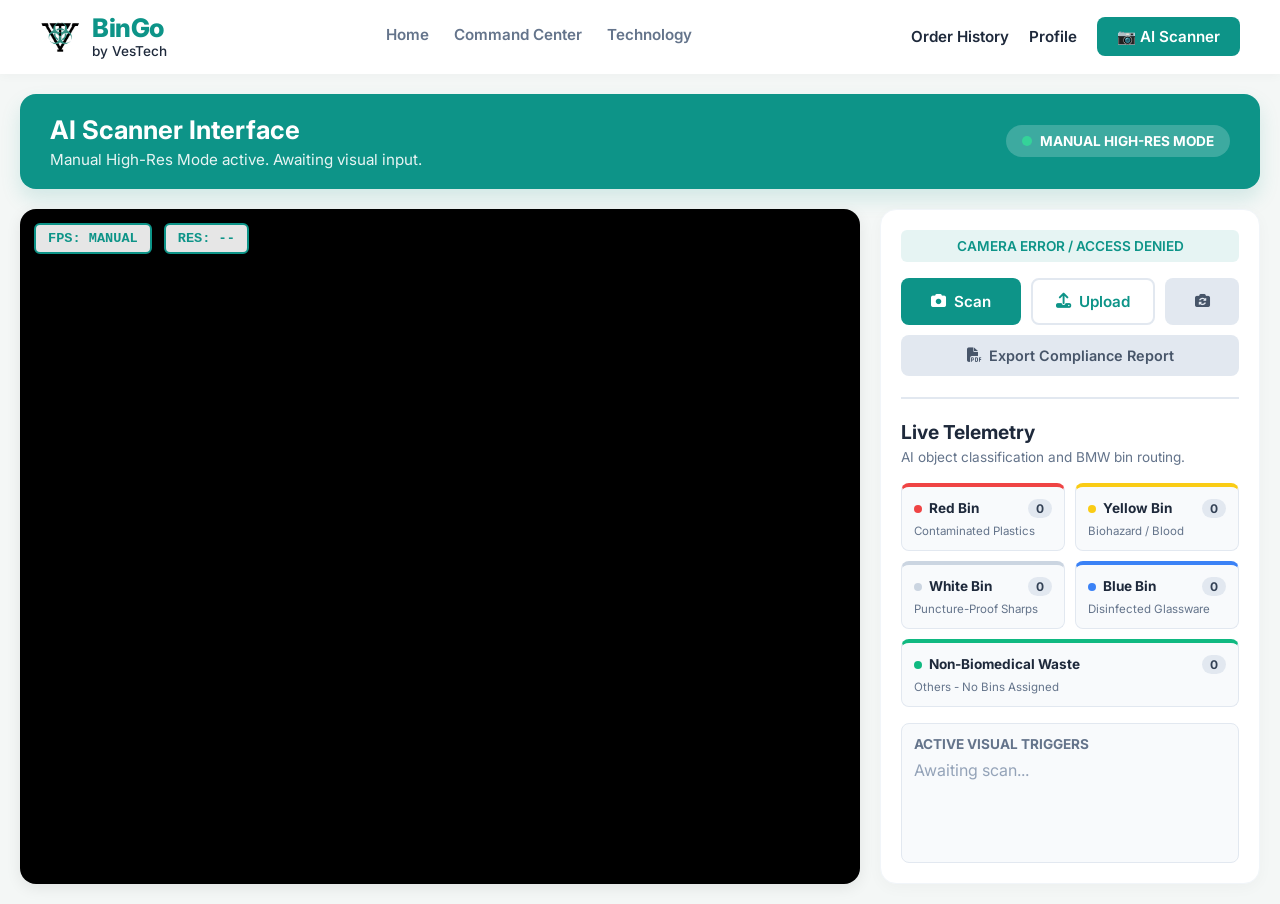
==== commit 6016b3a8: "Update camera.html" ====
--- a/VesTech/camera.html
+++ b/VesTech/camera.html
@@ -129,10 +129,10 @@
         </div>
         <div class="bin-card green">
           <div class="bin-header">
-            <span><span class="dot" style="background:#10b981; box-shadow:none;"></span> Green Bin</span>
+            <span><span class="dot" style="background:#10b981; box-shadow:none;"></span> Non-Biomedical Waste</span>
             <span class="badge" id="count-green">0</span>
           </div>
-          <small>Non-Biomedical Waste<br>Others - No Bins Assigned</small>
+          <small>Others - No Bins Assigned</small>
         </div>
       </div>
 
